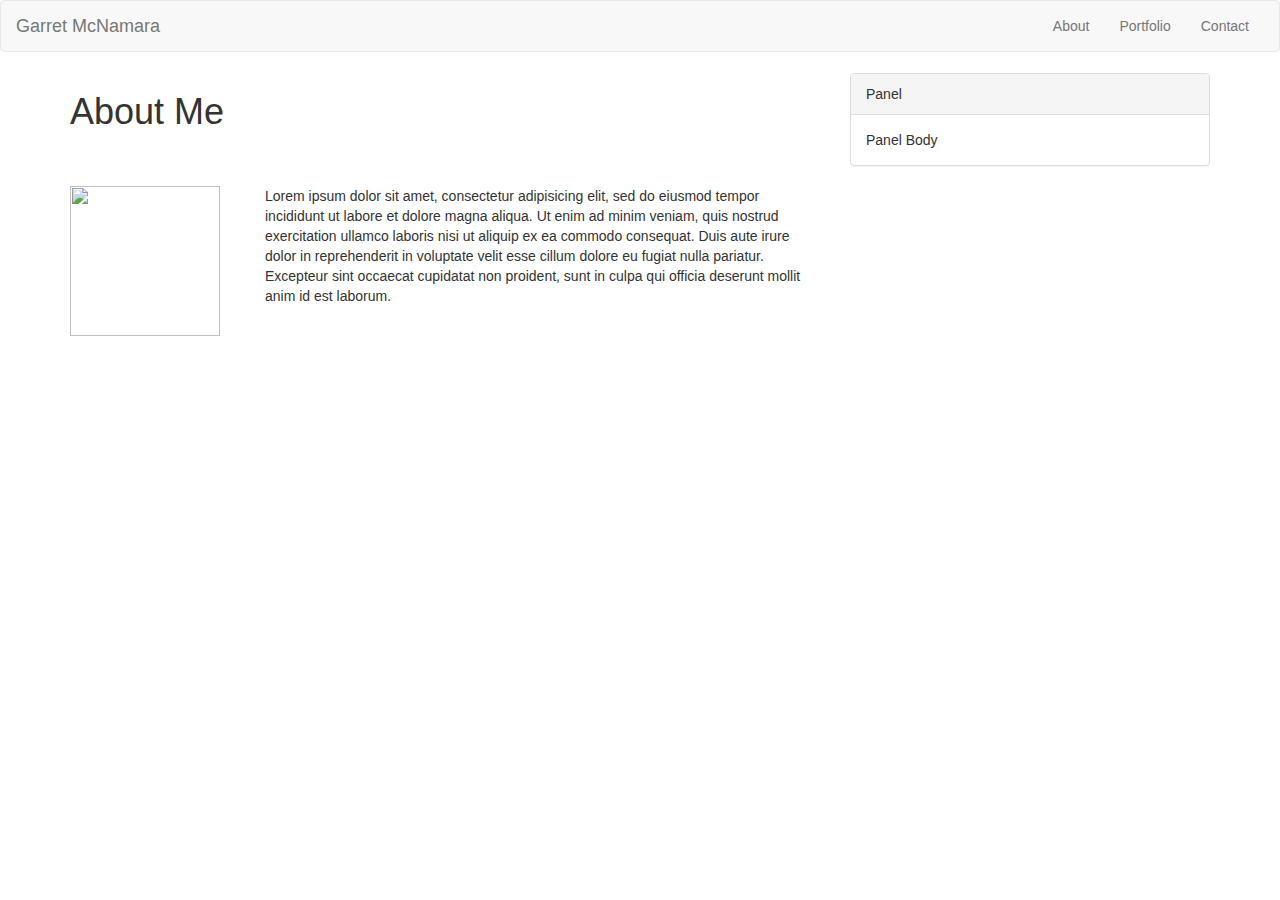
==== index.html @ 3a084c56 "yayayaya" ====
<!DOCTYPE html>
<html>
<head>
  <title>Bootstrap Portfolio</title>
  <link rel="stylesheet" href="https://maxcdn.bootstrapcdn.com/bootstrap/3.3.7/css/bootstrap.min.css" integrity="sha384-BVYiiSIFeK1dGmJRAkycuHAHRg32OmUcww7on3RYdg4Va+PmSTsz/K68vbdEjh4u" crossorigin="anonymous">
  <script src="https://maxcdn.bootstrapcdn.com/bootstrap/3.3.7/js/bootstrap.min.js" integrity="sha384-Tc5IQib027qvyjSMfHjOMaLkfuWVxZxUPnCJA7l2mCWNIpG9mGCD8wGNIcPD7Txa" crossorigin="anonymous"></script>
  <link rel="stylesheet" type="text/css" href="./style.css">

</head>
<body>
<nav class="navbar navbar-default">
  <div class="container-fluid">
    <!-- Brand and toggle get grouped for better mobile display -->
    <div class="navbar-header">
      <button type="button" class="navbar-toggle collapsed" data-toggle="collapse" data-target="#bs-example-navbar-collapse-1" aria-expanded="false">
        <span class="sr-only">Toggle navigation</span>
        <span class="icon-bar"></span>
        <span class="icon-bar"></span>
        <span class="icon-bar"></span>
      </button>
      <a class="navbar-brand" href="#">Garret McNamara</a>
    </div>

    <!-- Collect the nav links, forms, and other content for toggling -->
    <div class="collapse navbar-collapse" id="bs-example-navbar-collapse-1">
      <ul class="nav navbar-nav navbar-right">
        <li><a href="#">About</a></li>
         <li><a href="#">Portfolio</a></li>
          <li><a href="#">Contact</a></li>
      </ul>
    </div><!-- /.navbar-collapse --><!-- /.container-fluid -->
</nav>
<div class="container">
<div class="row">
  <div class="col-md-8">
      <h1>About Me</h1></div>
  <div class="col-md-4"></div>
      <div class="col-md-4">
        <div class="panel panel-default">
  <div class="panel-heading">Panel</div>
  <div class="panel-body"> Panel Body</div>
</div>
  </div></div>
  <div class="row">
    <div class="col-md-2">
      <img src="https://encrypted-tbn0.gstatic.com/images?q=tbn:ANd9GcTYWQ6_YIXi-cAapMjRsblPE1KSIKwLFssotzkQ3s3GY6AERIT1XjEae-I" width="150" height="150"></div>

      <div class="col-md-6">
        <p>Lorem ipsum dolor sit amet, consectetur adipisicing elit, sed do eiusmod
        tempor incididunt ut labore et dolore magna aliqua. Ut enim ad minim veniam,
        quis nostrud exercitation ullamco laboris nisi ut aliquip ex ea commodo
        consequat. Duis aute irure dolor in reprehenderit in voluptate velit esse
        cillum dolore eu fugiat nulla pariatur. Excepteur sint occaecat cupidatat non
        proident, sunt in culpa qui officia deserunt mollit anim id est laborum.</p></div>





</body>
</html>
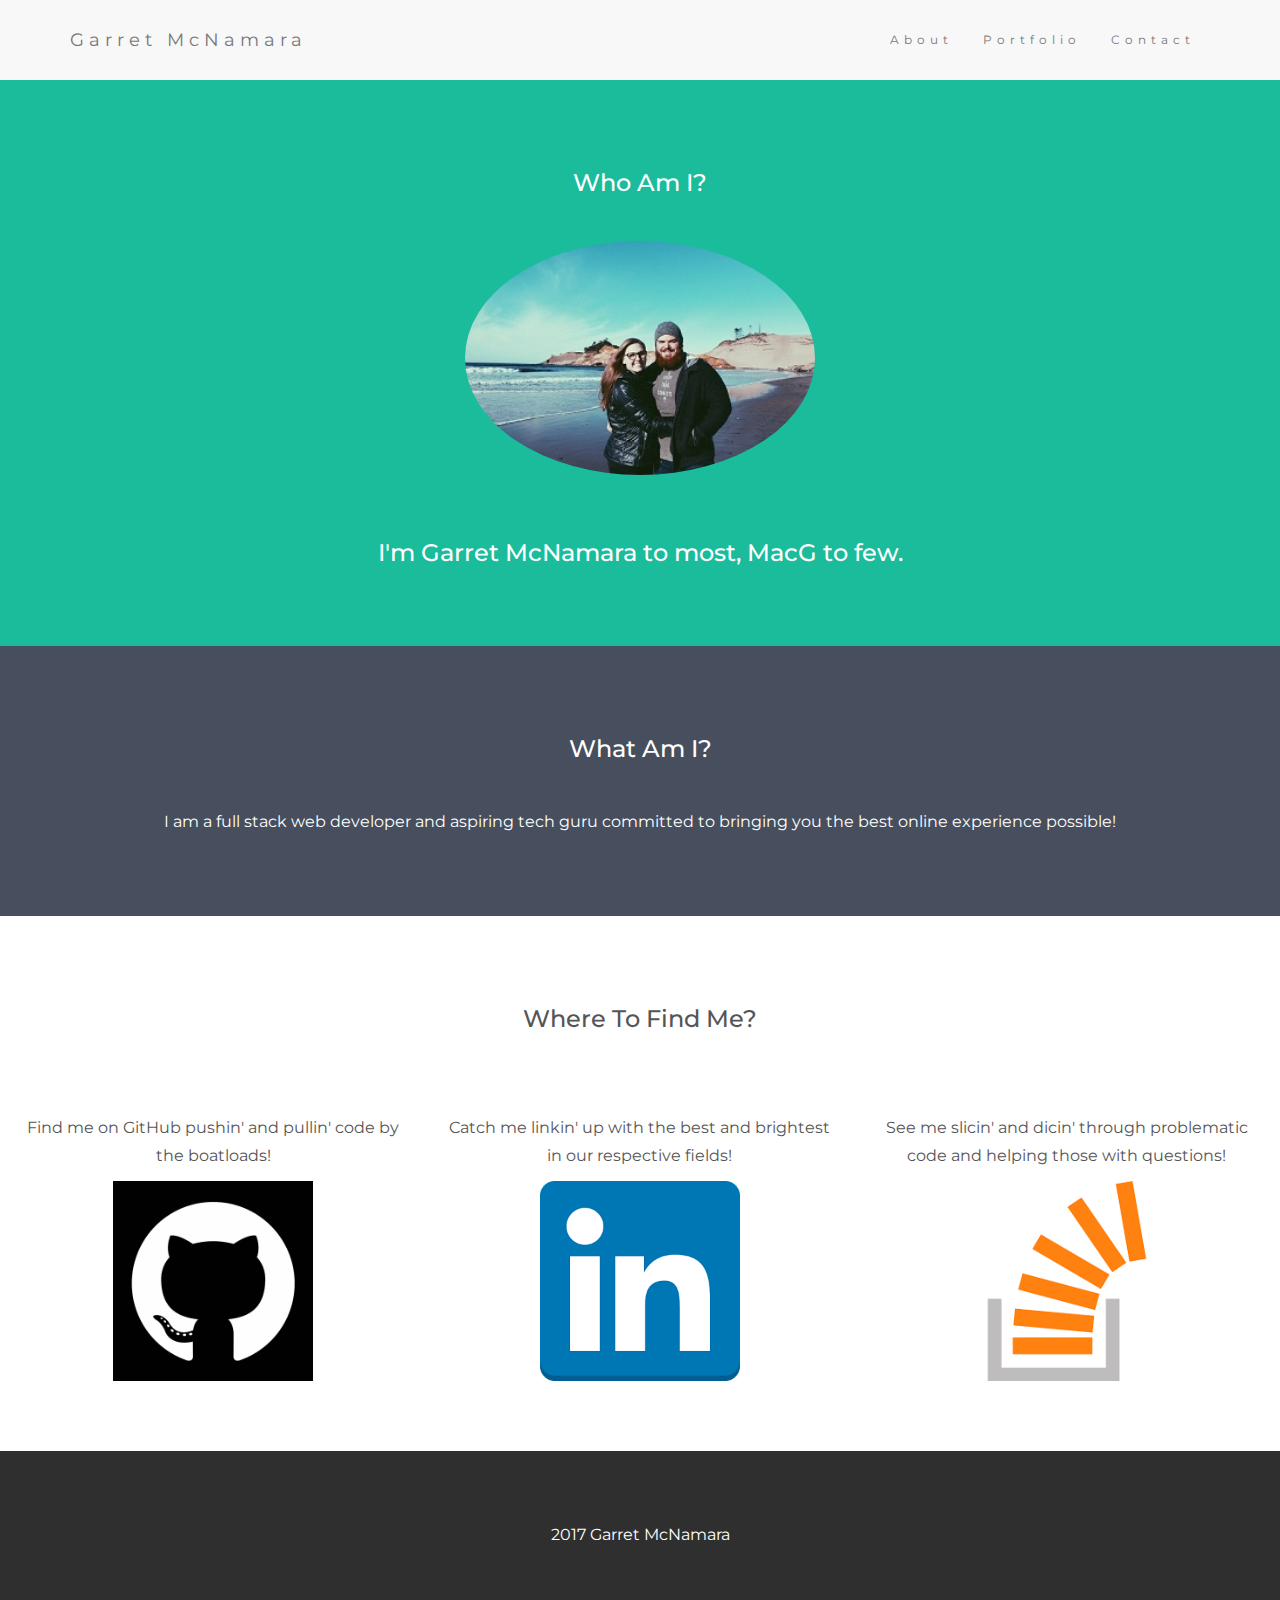
==== commit 88d2209d: "boom" ====
--- a/index.html
+++ b/index.html
@@ -1,61 +1,75 @@
 <!DOCTYPE html>
-<html>
+<html lang="en">
 <head>
-  <title>Bootstrap Portfolio</title>
-  <link rel="stylesheet" href="https://maxcdn.bootstrapcdn.com/bootstrap/3.3.7/css/bootstrap.min.css" integrity="sha384-BVYiiSIFeK1dGmJRAkycuHAHRg32OmUcww7on3RYdg4Va+PmSTsz/K68vbdEjh4u" crossorigin="anonymous">
-  <script src="https://maxcdn.bootstrapcdn.com/bootstrap/3.3.7/js/bootstrap.min.js" integrity="sha384-Tc5IQib027qvyjSMfHjOMaLkfuWVxZxUPnCJA7l2mCWNIpG9mGCD8wGNIcPD7Txa" crossorigin="anonymous"></script>
-  <link rel="stylesheet" type="text/css" href="./style.css">
-
+  <!-- Theme Made By www.w3schools.com - No Copyright -->
+  <title>MacG</title>
+  <meta charset="utf-8">
+  <meta name="viewport" content="width=device-width, initial-scale=1">
+  <link rel="stylesheet" href="https://maxcdn.bootstrapcdn.com/bootstrap/3.3.7/css/bootstrap.min.css">
+  <link href="https://fonts.googleapis.com/css?family=Montserrat" rel="stylesheet">
+  <script src="https://ajax.googleapis.com/ajax/libs/jquery/3.2.1/jquery.min.js"></script>
+  <script src="https://maxcdn.bootstrapcdn.com/bootstrap/3.3.7/js/bootstrap.min.js"></script>
+  <link rel="stylesheet" type="text/css" href="assets/css/style.css">
 </head>
 <body>
+
+<!-- Navbar -->
 <nav class="navbar navbar-default">
-  <div class="container-fluid">
-    <!-- Brand and toggle get grouped for better mobile display -->
+  <div class="container">
     <div class="navbar-header">
-      <button type="button" class="navbar-toggle collapsed" data-toggle="collapse" data-target="#bs-example-navbar-collapse-1" aria-expanded="false">
-        <span class="sr-only">Toggle navigation</span>
+      <button type="button" class="navbar-toggle" data-toggle="collapse" data-target="#myNavbar">
         <span class="icon-bar"></span>
         <span class="icon-bar"></span>
-        <span class="icon-bar"></span>
+        <span class="icon-bar"></span>                        
       </button>
       <a class="navbar-brand" href="#">Garret McNamara</a>
     </div>
+    <div class="collapse navbar-collapse" id="myNavbar">
+      <ul class="nav navbar-nav navbar-right">
+        <li><a href="index.html">About</a></li>
+        <li><a href="portfolio.html">Portfolio</a></li>
+        <li><a href="contact.html">Contact</a></li>
+      </ul>
+    </div>
+  </div>
+</nav>
 
-    <!-- Collect the nav links, forms, and other content for toggling -->
-    <div class="collapse navbar-collapse" id="bs-example-navbar-collapse-1">
-      <ul class="nav navbar-nav navbar-right">
-        <li><a href="#">About</a></li>
-         <li><a href="#">Portfolio</a></li>
-          <li><a href="#">Contact</a></li>
-      </ul>
-    </div><!-- /.navbar-collapse --><!-- /.container-fluid -->
-</nav>
-<div class="container">
-<div class="row">
-  <div class="col-md-8">
-      <h1>About Me</h1></div>
-  <div class="col-md-4"></div>
-      <div class="col-md-4">
-        <div class="panel panel-default">
-  <div class="panel-heading">Panel</div>
-  <div class="panel-body"> Panel Body</div>
+<!-- First Container -->
+<div class="container-fluid bg-1 text-center">
+  <h3 class="margin">Who Am I?</h3>
+  <img src="assets/images/oregon.jpg" class="img-responsive img-circle margin" style="display:inline" alt="Bird" width="350" height="350">
+  <h3>I'm Garret McNamara to most, MacG to few. </h3>
 </div>
-  </div></div>
+
+<!-- Second Container -->
+<div class="container-fluid bg-2 text-center">
+  <h3 class="margin">What Am I?</h3>
+  <p> I am a full stack web developer and aspiring tech guru committed to bringing you the best online experience possible!</p>
+</div>
+
+<!-- Third Container (Grid) -->
+<div class="container-fluid bg-3 text-center">    
+  <h3 class="margin">Where To Find Me?</h3><br>
   <div class="row">
-    <div class="col-md-2">
-      <img src="https://encrypted-tbn0.gstatic.com/images?q=tbn:ANd9GcTYWQ6_YIXi-cAapMjRsblPE1KSIKwLFssotzkQ3s3GY6AERIT1XjEae-I" width="150" height="150"></div>
+    <div class="col-sm-4">
+      <p>Find me on GitHub pushin' and pullin' code by the boatloads! </p>
+      <img class="img1" src="assets/images/github.png" class="img-responsive margin" alt="Image" width="200" height="200">
+    </div>
+    <div class="col-sm-4"> 
+      <p>Catch me linkin' up with the best and brightest in our respective fields!</p>
+      <img class="img1" src="assets/images/linkedin.png" class="img-responsive margin" alt="Image" width="200" height="200">
+    </div>
+    <div class="col-sm-4"> 
+      <p>See me slicin' and dicin' through problematic code and helping those with questions!</p>
+      <img class="img1" src="assets/images/stackoverflow.png" class="img-responsive margin" alt="Image" width="200" height="200">
+    </div>
+  </div>
+</div>
 
-      <div class="col-md-6">
-        <p>Lorem ipsum dolor sit amet, consectetur adipisicing elit, sed do eiusmod
-        tempor incididunt ut labore et dolore magna aliqua. Ut enim ad minim veniam,
-        quis nostrud exercitation ullamco laboris nisi ut aliquip ex ea commodo
-        consequat. Duis aute irure dolor in reprehenderit in voluptate velit esse
-        cillum dolore eu fugiat nulla pariatur. Excepteur sint occaecat cupidatat non
-        proident, sunt in culpa qui officia deserunt mollit anim id est laborum.</p></div>
-
-
-
-
+<!-- Footer -->
+<footer class="container-fluid bg-4 text-center">
+  <p>2017 Garret McNamara </p> 
+</footer>
 
 </body>
-</html>+</html>
--- a/assets/css/style.css
+++ b/assets/css/style.css
@@ -0,0 +1,49 @@
+
+body {
+      font: 20px Montserrat, sans-serif;
+      line-height: 1.8;
+      color: #f5f6f7;
+  }
+  p {font-size: 16px;
+	text-align: center;
+	font-color: black;
+}
+  .margin {margin-bottom: 45px;}
+  .bg-1 { 
+      background-color: #1abc9c; /* Green */
+      color: #ffffff;
+  }
+  .bg-2 { 
+      background-color: #474e5d; /* Dark Blue */
+      color: #ffffff;
+  }
+  .bg-3 { 
+      background-color: #ffffff; /* White */
+      color: #555555;
+  }
+  .bg-4 { 
+      background-color: #2f2f2f; /* Black Gray */
+      color: #fff;
+  }
+  .container-fluid {
+      padding-top: 70px;
+      padding-bottom: 70px;
+  }
+  .navbar {
+      padding-top: 15px;
+      padding-bottom: 15px;
+      border: 0;
+      border-radius: 0;
+      margin-bottom: 0;
+      font-size: 12px;
+      letter-spacing: 5px;
+  }
+  .navbar-nav  li a:hover {
+      color: #1abc9c !important;
+  }
+  .img2 {
+  	padding-bottom: 40px;
+  }
+.panel-footer{
+	text-align: center;
+}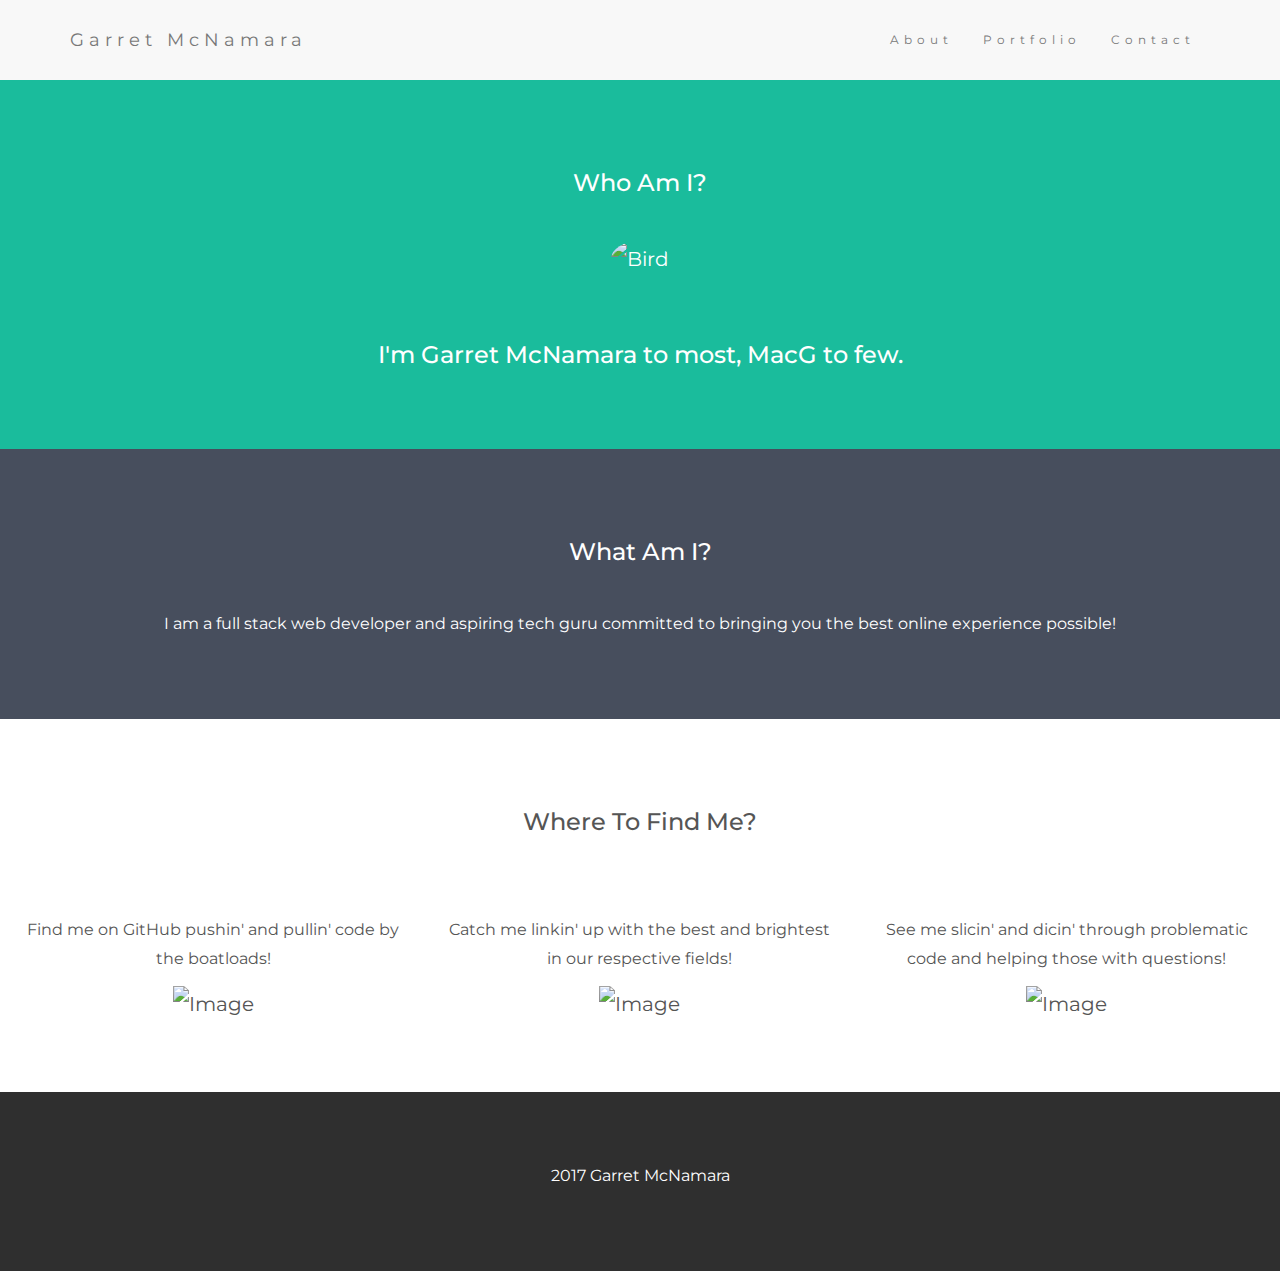
==== commit 7766aead: "final" ====
--- a/index.html
+++ b/index.html
@@ -1,7 +1,6 @@
 <!DOCTYPE html>
 <html lang="en">
 <head>
-  <!-- Theme Made By www.w3schools.com - No Copyright -->
   <title>MacG</title>
   <meta charset="utf-8">
   <meta name="viewport" content="width=device-width, initial-scale=1">
--- a/assets/css/style.css
+++ b/assets/css/style.css
@@ -46,4 +46,4 @@
   }
 .panel-footer{
 	text-align: center;
-}+}
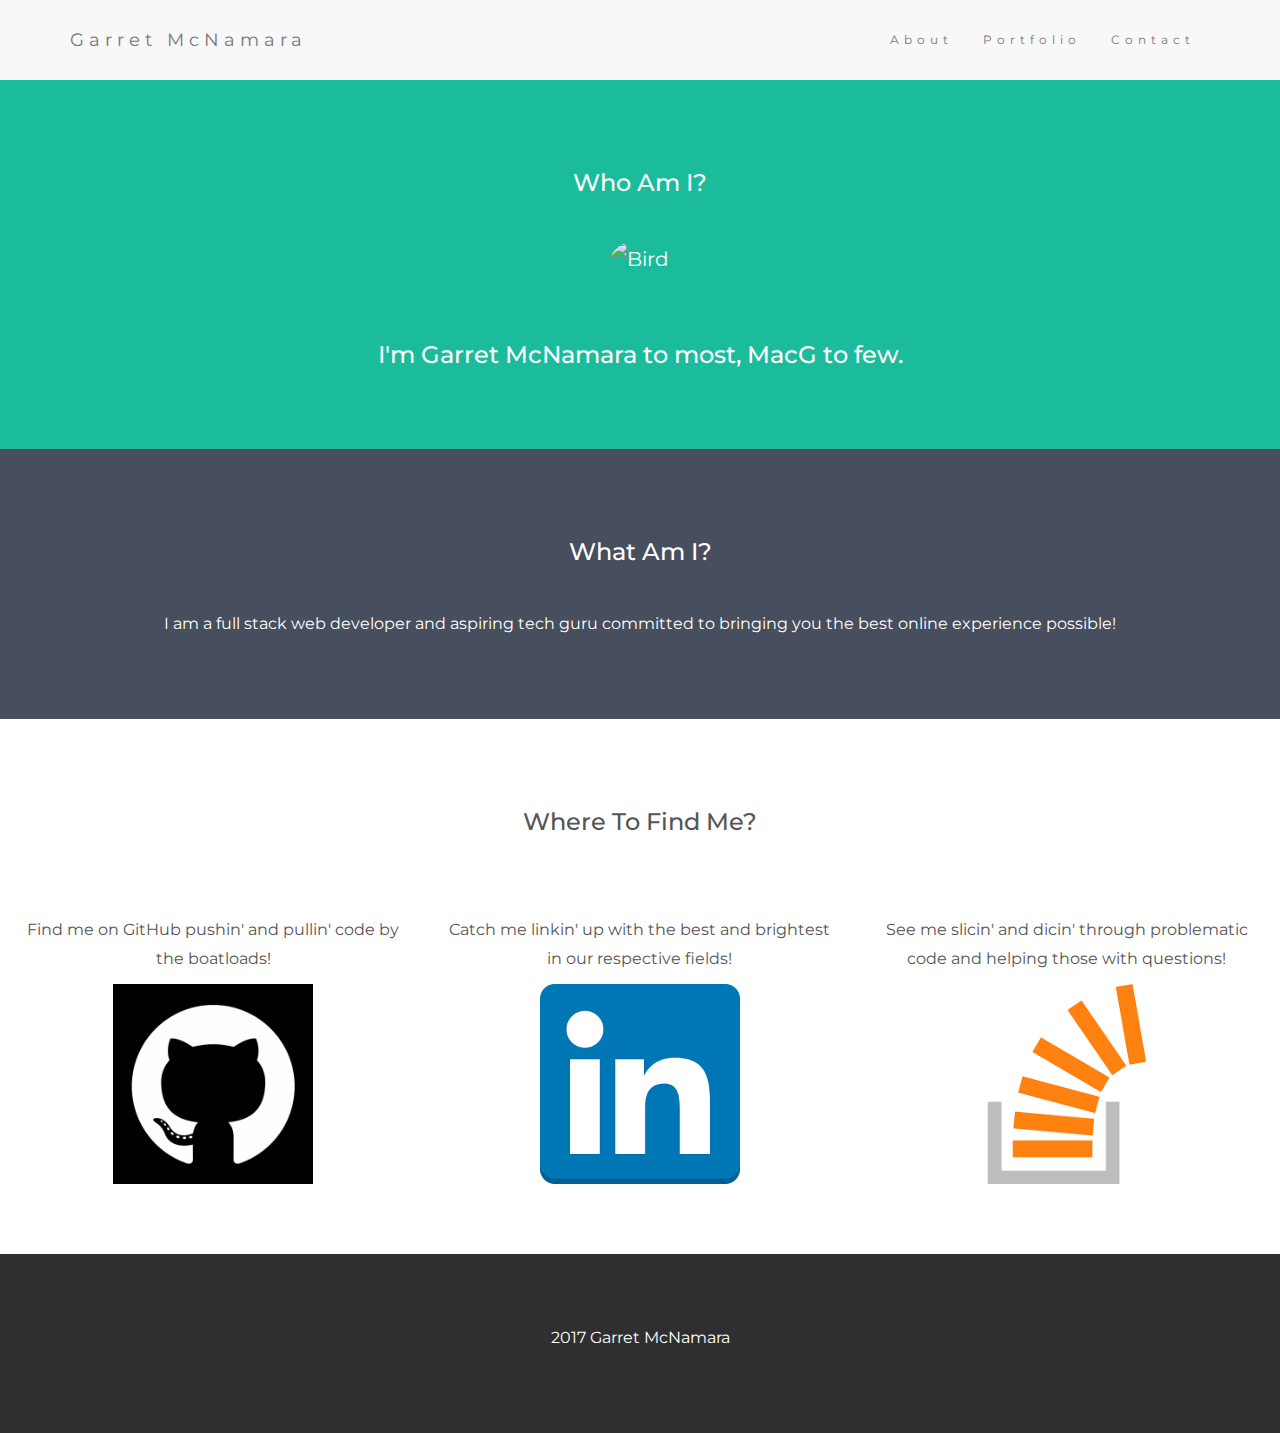
==== commit 1e76ce56: "Update index.html" ====
--- a/index.html
+++ b/index.html
@@ -36,7 +36,7 @@
 <!-- First Container -->
 <div class="container-fluid bg-1 text-center">
   <h3 class="margin">Who Am I?</h3>
-  <img src="assets/images/oregon.jpg" class="img-responsive img-circle margin" style="display:inline" alt="Bird" width="350" height="350">
+  <img src="assets/images/oreon.jpg" class="img-responsive img-circle margin" style="display:inline" alt="Bird" width="350" height="350">
   <h3>I'm Garret McNamara to most, MacG to few. </h3>
 </div>
 
